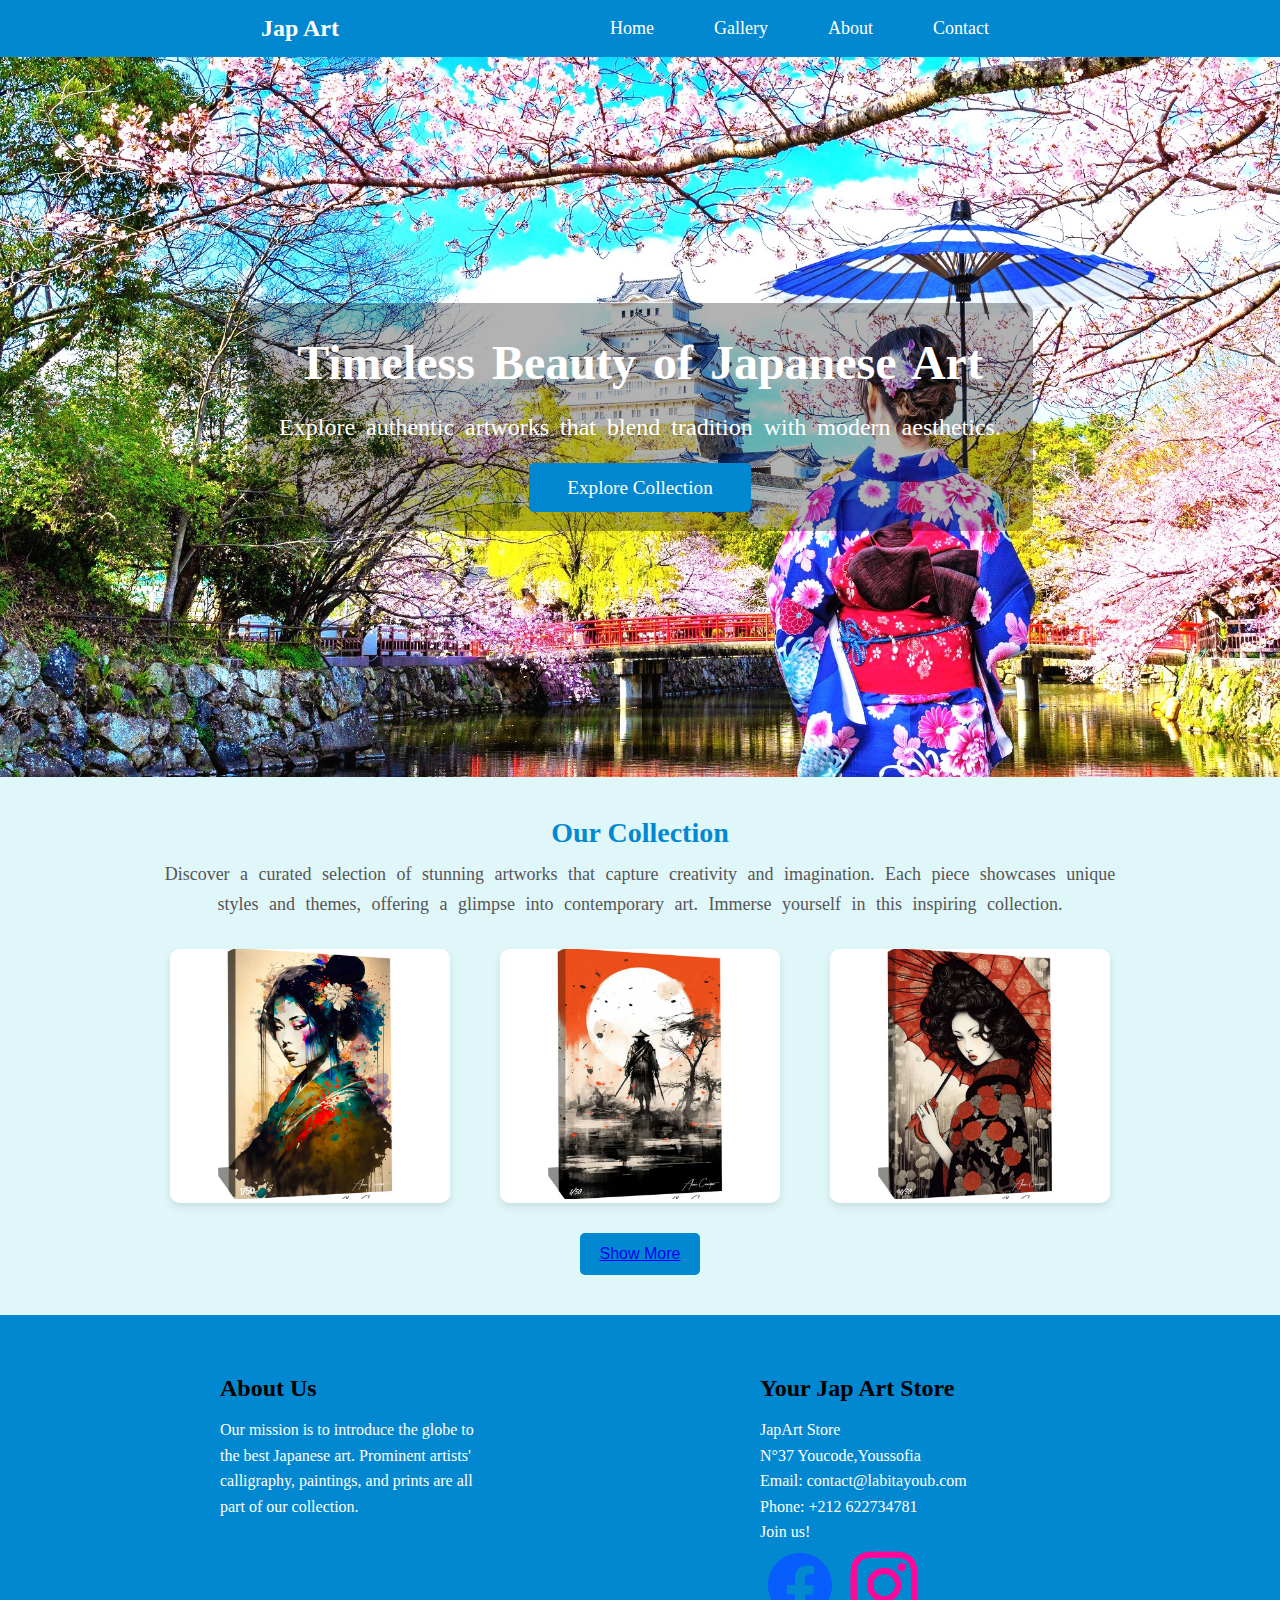
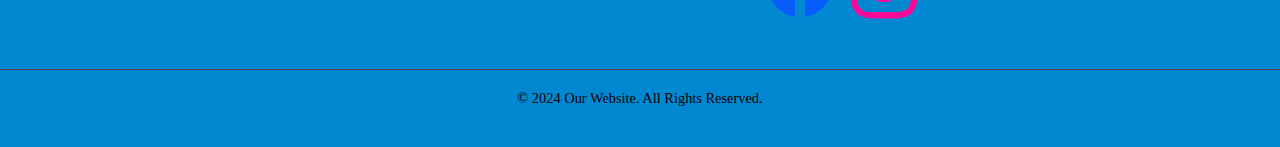
==== index.html @ ec7bd7f5 "site web JapArt v1" ====
<!DOCTYPE html>
<html lang="en">
<head>
    <meta charset="UTF-8">
    <meta name="viewport" content="width=device-width, initial-scale=1.0">
    <meta name="description" content="Discover the beauty of traditional Japanese art. Explore our collection of paintings, prints, and calligraphy.">
    <title>Japanese Art Stoor</title>
    <link rel="stylesheet" href="styles.css">
</head>
<body>
        <nav>
            <div class="navbar">
                <div class="brand"><a href="index.html">Jap Art</a>
                </div>
                <ul>
                    <li><a href="index.html">Home</a></li>
                    <li><a href="gallery.html">Gallery</a></li>
                    <li><a href="about.html">About</a></li>
                    <li><a href="contact.html">Contact</a></li>
                </ul>
            </div>
        </nav>    

    <section id="home" class="hero">
        <div class="hero-content">
            <h2>Timeless Beauty of Japanese Art</h2>
            <p>Explore authentic artworks that blend tradition with modern aesthetics.</p>
            <a href="#collection" class="btn">Explore Collection</a>
        </div>
    </section>

    <section id="collection" class="gallery">
        <h2>Our Collection</h2>
        <p>Discover a curated selection of stunning artworks that capture creativity and imagination. Each piece showcases unique styles and themes, offering a glimpse into contemporary art. Immerse yourself in this inspiring collection.</p>
        
        <div class="art-grid">
            <div class="art-item">
                <img src="images/PEINTURE DE GEISHA JAPONAISE.webp" alt="Art 1">
            </div>
            <div class="art-item">
                <img src="images/JAPANESE SAMURAI PAINTING.webp" alt="Art 2">
            </div>
            <div class="art-item">
                <img src="images/JAPANESE UMBRELLA PAINTING.webp" alt="Art 3">               
            </div>
 
        </div>
        

        <div id="show-more">
            <button><a href="gallery.html">Show More</a></button>
        </div>
    </section>

      <!-- Footer -->
      <footer>
        <div class="container">
            <div class="footer-content">
                <div class="footer-section about">
                    <h3>About Us</h3>
                    <p>Our mission is to introduce the globe to <br> the best Japanese art. Prominent artists' <br>calligraphy, paintings, and prints are all <br>part of our collection.</p>
                </div>

                <div class="footer-section contact">
                    <h3>Your Jap Art Store</h3>
                    <p>JapArt Store</p>
                    <p>N°37 Youcode,Youssofia</p>
                    <p>Email: contact@labitayoub.com</p>
                    <p>Phone: +212 622734781</p>
                    <p>Join us!</p>
                    <div class="social-icons">
                        <a href="#"><img src="facebook.svg" alt="Facebook"></a>
                        <a href="#"><img src="instagram.svg" alt="Instagram"></a>
                    </div>
                </div>
            </div>
            <div class="footer-bottom">
                <p>&copy; 2024 Our Website. All Rights Reserved.</p>
            </div>
        </div>
    </footer>


  
    
</body>
</html>
---- styles.css ----
* {
    margin: 0;
    padding: 0;
    box-sizing: border-box;
}


body {
    font-family: cursive;
    color: #195362;
    background-color: #f4f4f4;
    
}

nav {
    background-color: #0288D1; /* sea blue */
    padding: 15px 20px;
}

.navbar {
    display: flex;
    justify-content: space-evenly;
    align-items: center;
}

.navbar ul {
    list-style: none;
    margin: 0;
    padding: 0;
    display: flex;
}

.navbar ul li {
    margin: 0 15px;
    position: relative;
}

.navbar ul li a {
    text-decoration: none;
    color: white;
    font-size: 18px;
    padding: 10px 15px;
    transition: color 0.3s ease, background-color 0.3s ease;
}

.navbar ul li a:hover {
    color: #0288D1; /* sea blue */
    background-color: #81D4FA; /* lighter sea blue */
    border-radius: 5px;
}

.navbar ul li::after {
    content: '';
    position: absolute;
    left: 0;
    bottom: -3px;
    width: 100%;
    height: 3px;
    background-color: #81D4FA; /* lighter sea blue */
    transform: scaleX(0);
    transition: transform 0.3s ease;
}

.navbar ul li:hover::after {
    transform: scaleX(1);
}

.brand  a{
    color: white;
    text-decoration: none;
    font-size: 24px;
    font-weight: bold;

}


/* Hero section*/
.hero {
    background-image: url('images/pikaso.jpeg');
    background-size: cover;
    background-position: center;
    height: 80vh;
    display: flex;
    justify-content: center;
    align-items: center;
    color: white;
    text-align: center;
}

.hero-content {
    background-color: rgba(0, 0, 0, 0.3);
    padding: 2em;
    border-radius: 10px;
}

.hero h2 {
    font-size: 3em;
    margin-bottom: 0.5em;
    word-spacing: 5px;
}

.hero p {
    font-size: 1.5em;
    margin-bottom: 1.5em;
    word-spacing: 5px;
}

.btn {
    background-color: #0288D1;
    color: white;
    padding: 0.75em 2em;
    border-radius: 5px;
    text-decoration: none;
    font-size: 1.2em;
}

.btn:hover {
    background-color: #6e99f5;
}



/* Start Gallery */

section#collection {
    padding: 40px;
    text-align: center;
    background-color: #E0F7FA; /* light sea color */
}

#collection h2 {
    color: #0288D1;
    font-size: 28px;
    margin-bottom: 10px;
}

#collection p {
    font-size: 18px;
    color: #555;
    margin-bottom: 30px;
    max-width: 1000px;
    margin-left: auto;
    margin-right: auto;
    word-spacing: 6px; /* Adjust this value as needed */

    line-height: 30px;

}

.art-grid {
    display: flex;
    flex-wrap: wrap;
    justify-content: center;
    gap: 50px;
}

.art-item {
    width: 280px;
    background-color: white;
    border-radius: 10px;
    box-shadow: 0 4px 8px rgba(0, 0, 0, 0.1);
    overflow: hidden;
    transition: transform 0.3s ease, box-shadow 0.3s ease;
}

.art-item img {
    width: 100%;
    height: 250px;
    object-fit: cover;
}

.art-item:hover {
    transform: translateY(-10px);
    box-shadow: 0 8px 16px rgba(0, 0, 0, 0.2);
}

#show-more {
    margin-top: 30px;
}

#show-more button {
    background-color: #0288D1;
    color: white;
    border: none;
    padding: 12px 20px;
    border-radius: 5px;
    font-size: 16px;
    cursor: pointer;
    transition: background-color 0.3s ease;
}

#show-more button:hover {
    background-color: #81D4FA;
}





/* Footer */
footer {
    background-color:#0288D1 ;
    color: rgb(0, 0, 0);
    padding: 40px 0;
}

.footer-content {
    display: flex;
    justify-content: space-between;
    flex-wrap: wrap;
    margin-bottom: 20px;
    padding-left: 200px;

}

.footer-section {
    flex: 1;
    padding: 20px;
}

.footer-section h3 {
    margin-bottom: 15px;
    font-size: 1.5em;
}

.footer-section p {
    color: #ffffff;
    font-size: 1em;
    line-height: 1.6;
}

.footer-bottom {
    text-align: center;
    padding-top: 20px;
    border-top: 1px solid #444;
}

footer p {
    margin: 0;
    font-size: 0.9em;
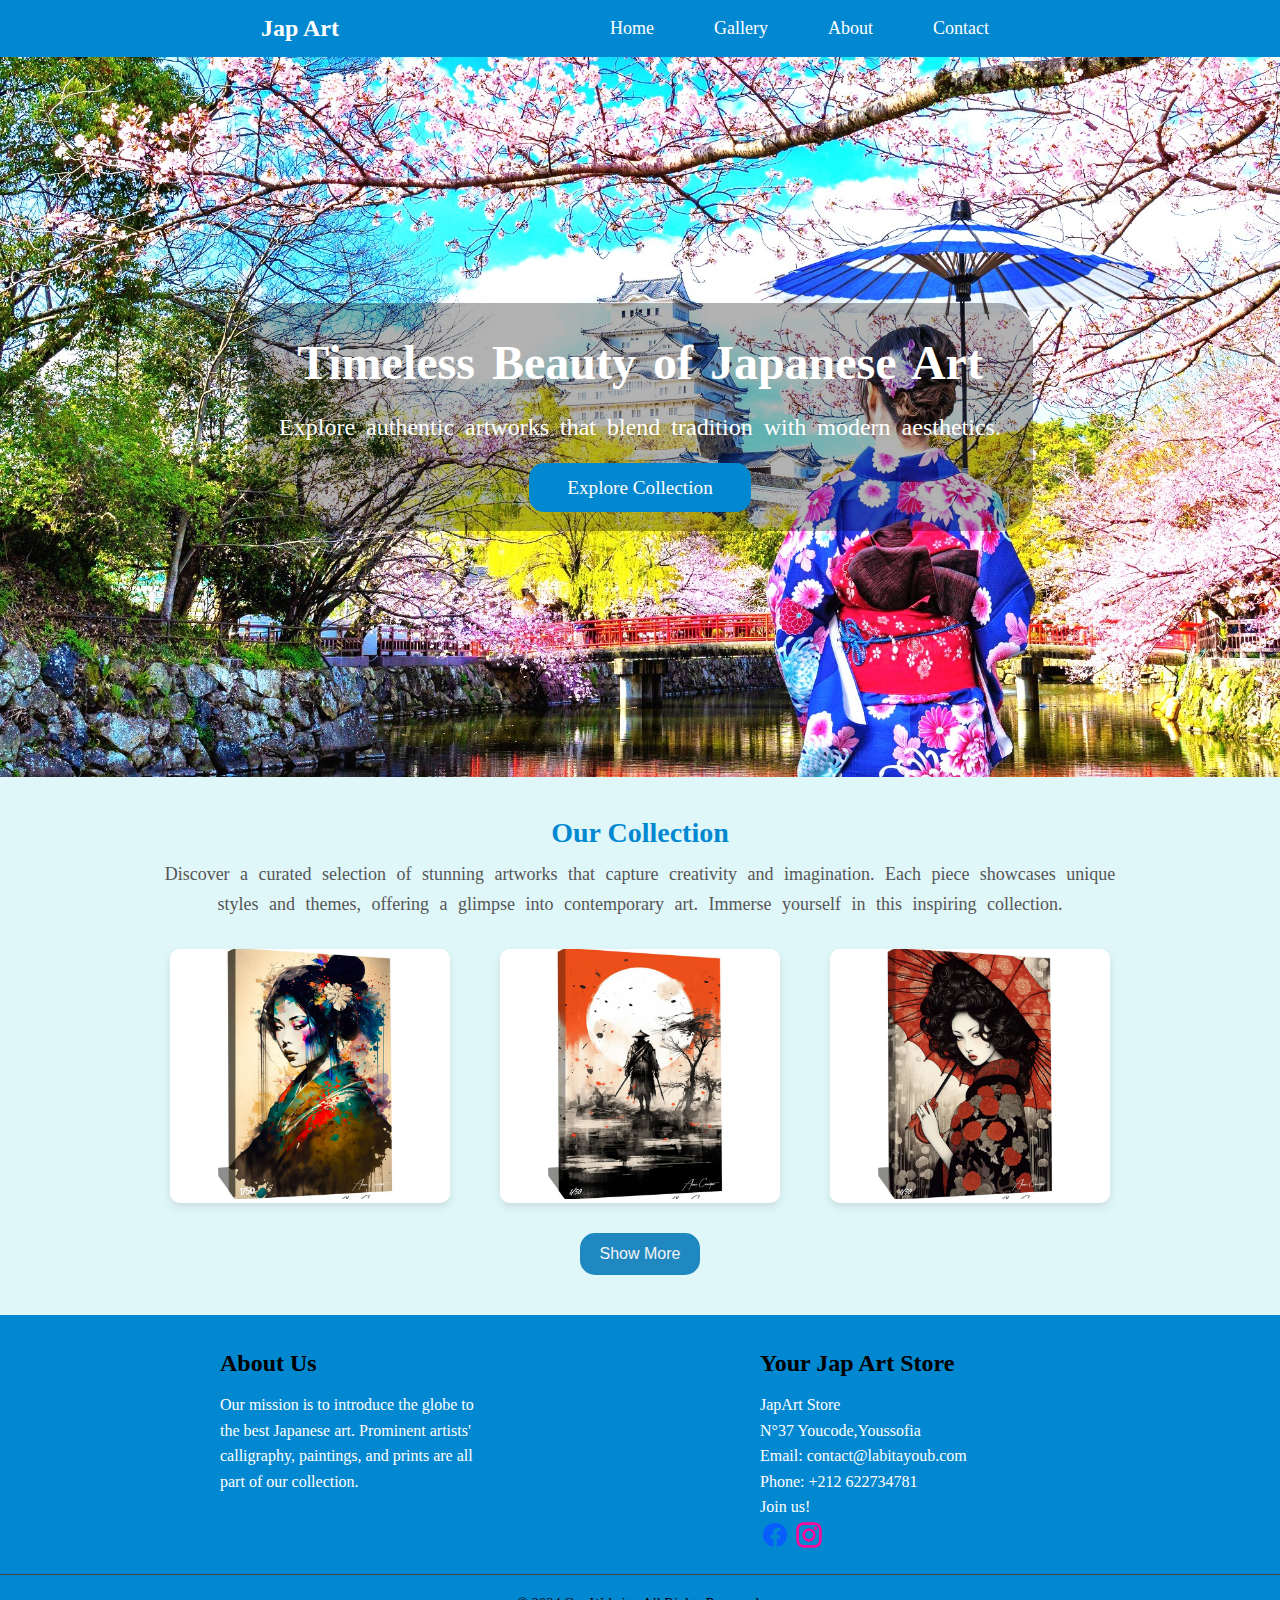
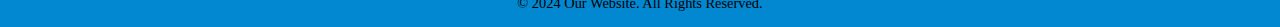
==== commit ccd87da0: "web site JapArt v2" ====
--- a/index.html
+++ b/index.html
@@ -4,7 +4,7 @@
     <meta charset="UTF-8">
     <meta name="viewport" content="width=device-width, initial-scale=1.0">
     <meta name="description" content="Discover the beauty of traditional Japanese art. Explore our collection of paintings, prints, and calligraphy.">
-    <title>Japanese Art Stoor</title>
+    <title>Japanese Art Store</title>
     <link rel="stylesheet" href="styles.css">
 </head>
 <body>
@@ -49,6 +49,7 @@
 
         <div id="show-more">
             <button><a href="gallery.html">Show More</a></button>
+            
         </div>
     </section>
 
@@ -69,8 +70,8 @@
                     <p>Phone: +212 622734781</p>
                     <p>Join us!</p>
                     <div class="social-icons">
-                        <a href="#"><img src="facebook.svg" alt="Facebook"></a>
-                        <a href="#"><img src="instagram.svg" alt="Instagram"></a>
+                        <a href="#"><img src="facebook.svg" alt="Facebook" width="30" height="30"></a>
+                        <a href="#"><img src="instagram.svg" alt="Instagram" width="30" height="30"></a>
                     </div>
                 </div>
             </div>
--- a/styles.css
+++ b/styles.css
@@ -19,7 +19,7 @@
 
 .navbar {
     display: flex;
-    justify-content: space-evenly;
+    justify-content:space-evenly;
     align-items: center;
 }
 
@@ -44,8 +44,8 @@
 }
 
 .navbar ul li a:hover {
-    color: #0288D1; /* sea blue */
-    background-color: #81D4FA; /* lighter sea blue */
+    color: #9602d1; /* sea blue */
+    background-color: #81D4FA; /*lighter sea blue*/
     border-radius: 5px;
 }
 
@@ -56,7 +56,7 @@
     bottom: -3px;
     width: 100%;
     height: 3px;
-    background-color: #81D4FA; /* lighter sea blue */
+    background-color: #81D4FA; /*lighter sea blue*/
     transform: scaleX(0);
     transition: transform 0.3s ease;
 }
@@ -67,7 +67,7 @@
 
 .brand  a{
     color: white;
-    text-decoration: none;
+    text-decoration:none;
     font-size: 24px;
     font-weight: bold;
 
@@ -90,7 +90,7 @@
 .hero-content {
     background-color: rgba(0, 0, 0, 0.3);
     padding: 2em;
-    border-radius: 10px;
+    border-radius: 33px;
 }
 
 .hero h2 {
@@ -109,7 +109,7 @@
     background-color: #0288D1;
     color: white;
     padding: 0.75em 2em;
-    border-radius: 5px;
+    border-radius: 15px;
     text-decoration: none;
     font-size: 1.2em;
 }
@@ -117,7 +117,6 @@
 .btn:hover {
     background-color: #6e99f5;
 }
-
 
 
 /* Start Gallery */
@@ -142,7 +141,6 @@
     margin-left: auto;
     margin-right: auto;
     word-spacing: 6px; /* Adjust this value as needed */
-
     line-height: 30px;
 
 }
@@ -159,7 +157,7 @@
     background-color: white;
     border-radius: 10px;
     box-shadow: 0 4px 8px rgba(0, 0, 0, 0.1);
-    overflow: hidden;
+    overflow:hidden;
     transition: transform 0.3s ease, box-shadow 0.3s ease;
 }
 
@@ -171,7 +169,8 @@
 
 .art-item:hover {
     transform: translateY(-10px);
-    box-shadow: 0 8px 16px rgba(0, 0, 0, 0.2);
+    box-shadow: 0 18px 16px #00000033;
+    
 }
 
 #show-more {
@@ -179,36 +178,39 @@
 }
 
 #show-more button {
-    background-color: #0288D1;
+    
+    background-color: #1f88c1;
     color: white;
     border: none;
     padding: 12px 20px;
-    border-radius: 5px;
+    border-radius: 15px;
     font-size: 16px;
     cursor: pointer;
     transition: background-color 0.3s ease;
+
+}
+#show-more a {
+text-decoration: none;
+color: #f4f4f4;
 }
 
 #show-more button:hover {
     background-color: #81D4FA;
 }
-
-
-
 
 
 /* Footer */
 footer {
     background-color:#0288D1 ;
     color: rgb(0, 0, 0);
-    padding: 40px 0;
+    padding: 15px 0;
 }
 
 .footer-content {
     display: flex;
     justify-content: space-between;
     flex-wrap: wrap;
-    margin-bottom: 20px;
+    margin-bottom: 0px;
     padding-left: 200px;
 
 }
@@ -237,4 +239,60 @@
 
 footer p {
     margin: 0;
-    font-size: 0.9em;+    font-size: 0.9em;
+}
+
+section#About {
+    padding: 40px;
+    text-align:left;
+    background-color: #E0F7FA; /* light sea color */
+}
+
+#About h2 {
+    color: #060606;
+    font-size: 28px;
+    margin-bottom: 60px;
+    text-align: center;
+}
+
+#About p {
+    font-size: 16px;
+    color: #000000;
+    margin-bottom: 30px;
+    max-width: 1000px;
+    margin-left: auto;
+    margin-right: auto;
+    word-spacing: 6px; /* Adjust this value as needed */
+    line-height: 30px;
+
+}
+
+section#contact {
+    padding: 40px;
+    text-align:left;
+    background-color: #E0F7FA; /* light sea color */
+}
+
+#contact h2 {
+    color: #060606;
+    font-size: 28px;
+    margin-bottom: 60px;
+    text-align: center;
+}
+
+#contact p {
+    font-size: 16px;
+    color: #000000;
+    margin-bottom: 30px;
+    max-width: 1000px;
+    margin-left: auto;
+    margin-right: auto;
+    word-spacing: 6px; /* Adjust this value as needed */
+    line-height: 30px;
+
+}
+.contact-back {
+    background-color: rgba(0, 0, 0, 0.3);
+    padding: 2em;
+    border-radius: 33px;
+}